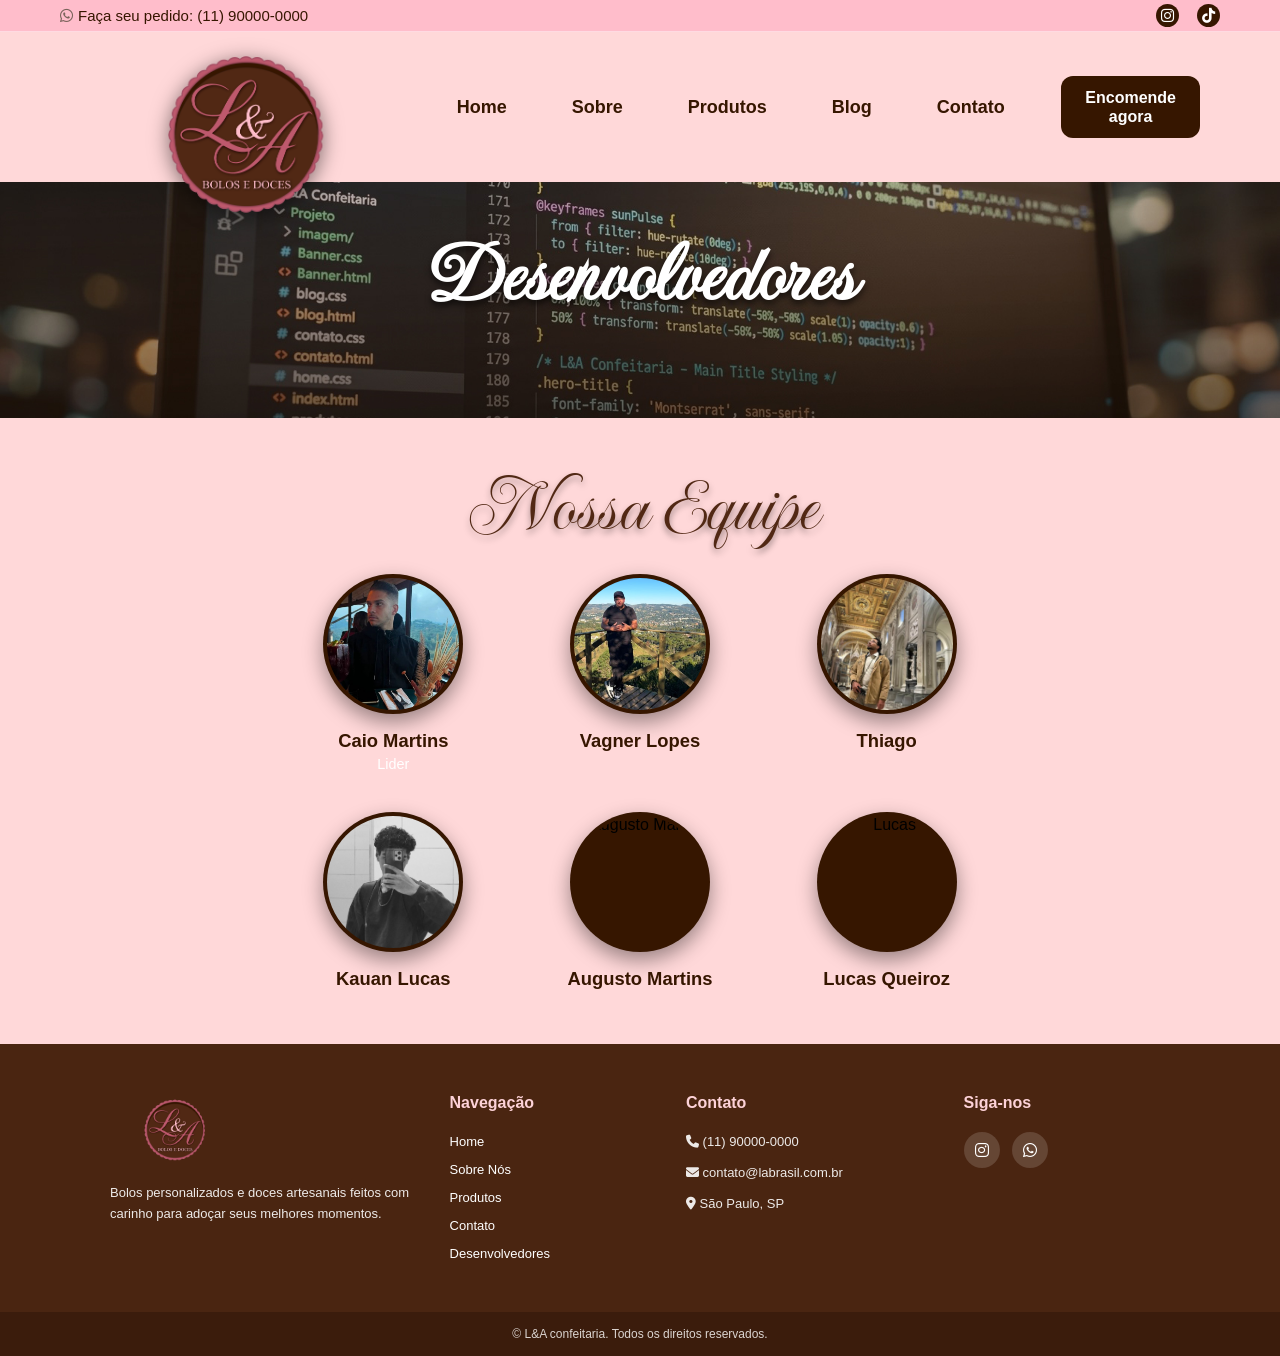
==== Banner.html @ 9f1baa9a "att26" ====
<!DOCTYPE html>
<html lang="pt-br">
<head>
    <meta charset="UTF-8">
    <meta name="viewport" content="width=device-width, initial-scale=1.0">
    <title>Banner</title>
    
    <link rel="stylesheet" href="banner.css">
    <script src="script.js" defer></script>

      <!-- link de fonte -->
    <link rel="preconnect" href="https://fonts.googleapis.com">
    <link rel="preconnect" href="https://fonts.gstatic.com" crossorigin>
    <link href="https://fonts.googleapis.com/css2?family=Imperial+Script&display=swap" rel="stylesheet">
    <!-- icone -->  
    <link rel="stylesheet" href="https://cdnjs.cloudflare.com/ajax/libs/font-awesome/6.4.0/css/all.min.css">
</head>
<body>
       <!-- Barra Superior (Top Bar) -->
  <div class="barra-sup">
    <div class="barra-sup-container">
      <div class="contact-info">
        <a href="https://wa.me/5511900000000" target="_blank" rel="noopener noreferrer">
          <i class="fa-brands fa-whatsapp"></i>
        </a>
        Faça seu pedido: (11) 90000-0000
      </div>
      <div class="top-sup">
        <div class="social-icons">
          <a href="https://www.instagram.com/l_a_bolosedoces?igsi=NGp2OWJ4Z24zaGNp"><i class="fa-brands fa-instagram"></i></a>
          
          <a href="https://www.tiktok.com/404?fromUrl=/l&adoces"><i class="fa-brands fa-tiktok"></i></a>
        </div>
      </div>
    </div>
  </div>

  <!---------------------------- Cabeçalho/header Principal-->
  <header class="principal-header">
    <div class="header-container">
      <!-- Logótipo -->
      <div class="logo">
        <a href="index.html">  
          <img src="imagem/logotipo2.png" alt="Logomarca">
        </a> 
      </div>

  <!---------------------------- Navegação da sua aplicação -->
      <!-- Menu de Navegação -->
      <nav class="nav-menu">
        <ul>
          <li><a href="index.html">Home</a></li>
          <li><a href="index.html">Sobre</a></li>
          <li><a href="produtos.html">Produtos</a></li>
          <li><a href="blog.html">Blog</a></li>
          <li><a href="contato.html">Contato</a></li>
        </ul>
      </nav>

            <!-- Botões de Ação (CTA) -->
      <div class="header-buttons">
        <a href="contato.html" class="btn btn-primary">Encomende<br>agora</a>
      </div>
    </div>
  </header>


  <!-- Cabeçalho Principal -->
  <section class="cabecalho-topo">
    <h1 class="titulo-principal"> Desenvolvedores </h1>
  </section>
 
  <!-- Seção de Apresentação -->
  <section class="secao-introducao">
    <span class="subtitulo">Nossa Equipe</span>

  </section>
    
<!-- ----------------------------------time --------------------------------- -->
 <section class="banner-grupo">
    <div class="equipe-grid">
            <!-------------- Integrante 1 ---------->
            <div class="time-card">
                <div class="avatar-edit">
                    <img class="avatar-img" src="imagem/av4.jpg" alt="Caio Martins">
                </div>
                <h3 class="membro-nome">Caio Martins</h3>
                <p class="membro-func">Lider</p>
            </div>
<!------------------------------- integrante 2 -->
    <div class="time-card">
                <div class="avatar-edit">
                    <img class="avatar-img" src="imagem/av1.jpg" alt="Vagner">
                </div>
                <h3 class="membro-nome">Vagner Lopes</h3>
                <p class="membro-func"></p>
            </div>
            <!------------------------------- integrante 3 -->
    <div class="time-card">
                <div class="avatar-edit">
                    <img class="avatar-img" src="imagem/av2.jpg" alt="Thiago">
                </div>
                <h3 class="membro-nome">Thiago</h3>
                <p class="membro-func"></p>
            </div>
 <!------------------------------- integrante 2 -->
    <div class="time-card">
                <div class="avatar-edit">
                    <img class="avatar-img" src="imagem/av3.jpg" alt="Kauan">
                </div>
                <h3 class="membro-nome">Kauan Lucas</h3>
                <p class="membro-func"></p>
            </div>
 
 <!------------------------------- integrante 2 -->
    <div class="time-card">
                <div class="avatar-edit">
                    <img class="avatar-img" src="#" alt="Augusto Martins">
                </div>
                <h3 class="membro-nome">Augusto Martins</h3>
                <p class="membro-func"></p>
            </div>
 <!------------------------------- integrante 2 -->
    <div class="time-card">
                <div class="avatar-edit">
                    <img class="avatar-img" src="#" alt="Lucas">
                </div>
                <h3 class="membro-nome">Lucas Queiroz</h3>
                <p class="membro-func"></p>
            </div>
 
 
 </section>


<!-------------------------------- Rodapé (Footer) ------------------------------------->
<footer class="main-footer">
  <div class="footer-container">
    
    <!-- Coluna Logo e Descrição -->
    <div class="footer-col footer-about">
      <img src="imagem/logotipo2.png" alt="minhalogo" class="footer-logo">
      <p>Bolos personalizados e doces artesanais feitos com carinho para adoçar seus melhores momentos.</p>
    </div>

    <!-- Coluna Links Rápidos -->
    <div class="footer-col">
      <h4>Navegação</h4>
      <ul>
        <li><a href="index.html">Home</a></li>
        <li><a href="index.html">Sobre Nós</a></li>
        <li><a href="produtos.html">Produtos</a></li>
        <li><a href="contato.html">Contato</a></li>
        <li><a href="Banner.html">Desenvolvedores</a></li>
      </ul>
    </div>

    <!-- Coluna 3: Contato -->
    <div class="footer-col">
      <h4>Contato</h4>
      <p><i class="fa-solid fa-phone"></i> (11) 90000-0000</p>
      <p><i class="fa-solid fa-envelope"></i> contato@labrasil.com.br</p>
      <p><i class="fa-solid fa-location-dot"></i> São Paulo, SP</p>
    </div>

    <!-- Coluna 4: Redes Sociais -->
    <div class="footer-col">
      <h4>Siga-nos</h4>
      <div class="footer-socials">
        <a href="https://www.instagram.com/l_a_bolosedoces?igsi=NGp2OWJ4Z24zaGNp"><i class="fa-brands fa-instagram"></i></a>

        <a href="#"><i class="fa-brands fa-whatsapp"></i></a>
      </div>
    </div>

  </div>

  <!-- Faixa de Direitos Autorais -->
  <div class="footer-bottom">
    <p>&copy; L&A confeitaria. Todos os direitos reservados.</p>
  </div>
</footer>

</body>
</html>
---- banner.css ----
html {
  scroll-behavior: smooth;
}
* {
  margin: 0;
  padding: 0;
  box-sizing: border-box;
  font-family: 'Montserrat', sans-serif;
}

body {
  background-color: #ffd8d9;

  height: 100vh;
  background-size: cover;

}

/* ================= CABEÇALHO (TOP BAR) ================= */
.barra-sup {
  background-color: #FFBDCB; 
  padding: 4px 0;
  font-size: 15px;
  color: #361600; 
  border-bottom: 1px solid #ffdae2;
}

.barra-sup-container {
  max-width: 1200px;
  margin: 0 auto;
  display: flex;
  justify-content: space-between;
  align-items: center;
  padding: 0 20px;
}

.contact-info {
  display: flex;
  align-items: center;
  gap: 5px;
}

.contact-info i {
  color: #7A635B;
  font-size: 15px;
}

.top-sup {
  display: flex;
  align-items: center;
  gap: 20px;
}

.social-icons {
  display: flex;
  gap: 18px;
}

.social-icons a {
  display: flex;
  align-items: center;
  justify-content: center;
  width: 23px;
  height: 23px;
  background-color: #361600; 
  color: #fff;
  border-radius: 50%;
  text-decoration: none;
  font-size: 15px;
  transition: background-color 0.3s;
}

.social-icons a:hover {
  background-color: #b5988f;
}

/* =================  HEADER principal ================= */

header, .principal-header {
  background-color: #ffd8d9;
  width: 100%;
  box-sizing: border-box;
}

.header-container {
  max-width: 1200px;   
  margin: 0 auto ;     
  padding: 10px 40px; 
  display: flex ;
  align-items: center ;
  justify-content: space-between; 
  width: 100%;
  box-sizing: border-box;
}
 /* Logo */
.logo img {
  max-height: 180px;
  width: auto;
  display: block;
  margin-bottom: -50px;
  position: relative;
  z-index: 10;
  filter: drop-shadow(0px 4px 10px rgba(0, 0, 0, 0.50));
  
}

/* ---------------------------------Navegação --------------------*/

.nav-menu {
  flex: 1;
  display: flex;
  justify-content: center;
}
.nav-menu ul {
  display: flex;
  list-style: none;
  gap: 65px;             
  margin: 0 ;
  padding: 0;
  position: static;       
}
 
.nav-menu a {
  text-decoration: none;
  color: #361600;
  font-size: 18px;
  font-weight: 700;
  transition: color 0.3s;
  display: flex;
  align-items: center;
  gap: 4px;
}

.nav-menu a.active,
.nav-menu a:hover {
  color: #fff; 
}

.nav-menu a i {
  font-size: 10px;
}

/* Botões CTA */
.header-buttons {
  display: flex;
  gap: 12px;
  
}

.btn {
  display: inline-block;
  padding: 12px 24px;  
  background-color: #361600;
  color: #fff;
  text-decoration: none;
  border-radius: 12px;
  font-size: 16px;
  font-weight: 600;
  text-align: center;
  line-height: 1.2;
  white-space: nowrap;  /* Evita que o texto quebre linhas */
  transition: background-color 0.3s;
}

.btn:hover {
  background-color: #B29890;
}

/* Responsividade Básica */
@media (max-width: 900px) {
  .header-container, .barra-sup-container {
    flex-direction: column;
    gap: 15px;
    text-align: center;
  }
  
  .top-sup  {
    flex-direction: column;
    gap: 10px;
  }
}

/* ===================================================
   CABEÇALHO
   ================================================ === */
.cabecalho-topo {
  background-image: url(imagem/ban.jpg); 
  background-size: 100%;
  text-align: center;
  padding: 40px 20px 80px;
  color: #ffffff;
  text-shadow: 0 4px 6px rgba(0, 0, 0, 0.8);
}

.titulo-principal {
  font-family: imperial script, cursive;
  font-size: 5.5rem;
  color: var(--cor-texto-claro);
  margin-bottom: 10px;
  font-weight: 600;
  text-shadow: 0 4px 6px rgba(0, 0, 0, 0.6);
}


/* ===================================================
   SEÇÃO DE INTRODUÇÃO
   =================================================== */
.secao-introducao {
  text-align: center;
  max-width: 800px;
  margin: 40px auto 20px auto;
  padding: 0 20px;
}

.secao-introducao .subtitulo {
  display: block;
  font-family: 'Imperial Script', cursive;
  color: #512814;
  font-size: 5rem;
  margin-bottom: 10px;
  text-shadow: 0 4px 6px rgba(0, 0, 0, 0.4);
}

.secao-introducao h2 {
   font-family:'Sans-serif';
  font-size: 1.8rem;
  color: #512814;
  margin-bottom: 15px;
}

.secao-introducao p {
   font-family:'Sans-serif';
  line-height: 1.8;
  color: #b08585;
  font-size: 0.95rem;
}

.botao-encomenda {
  display: inline-block;
  background-color: #512814;
  color: #ffffff;
  padding: 12px 28px;
  border-radius: 6px;
  text-decoration: none;
  margin-top: 20px;
  font-weight: 500;
  transition: background-color 0.3s ease;
}

.botao-encomenda:hover {
  background-color: #b08585;
}
.categorias{
  background-color: #361600;
  padding: 20px;
  
}
/* ================================================================= */

/* Banner Container */
.banner-grupo {
    width: 100%;
    max-width: 1100px;
    margin: 0 auto;
    text-align: center;
}

/* Grid de Integrantes */
.equipe-grid {
 display: grid;
    grid-template-columns: repeat(3, 1fr); 
    justify-items: center; 
    gap: 40px;
    max-width: 700px;
    margin: 0 auto; 
}

/* Card do Integrante */
.time-card {
    display: flex;
    flex-direction: column;
    align-items: center;
    width: 180px;
    transition: transform 0.3s ease;
}

/* Foto Redonda */
.avatar-edit {
    width: 140px;
    height: 140px;
    border-radius: 50%;
    padding: 4px;
    background: #361600;
    box-shadow: 0 8px 20px rgba(0, 0, 0, 0.4);
    margin-bottom: 16px;
    transition: box-shadow 0.3s ease;
}

.avatar-img {
    width: 100%;
    height: 100%;
    border-radius: 50%;
    object-fit: cover;
    display: block;
}

/* Textos (Nome e Função) */
.membro-nome {
    font-size: 1.15rem;
    font-weight: 600;
    color: #361600;
    margin-bottom: 4px;
}

.membro-func {
    font-size: 0.9rem;
    color: #fff;
    font-weight: 400;
  
}

/* Responsividade para telas menores */
@media (max-width: 600px) {
    .equipe-grid {
        gap: 25px;
    }
    
    .time-card {
        width: 140px;
    }

    .avatar-edit {
        width: 110px;
        height: 110px;
    }

    .membro-nome {
        font-size: 1rem;
    }

    .membro-nome {
        font-size: 0.85rem;
    }
}


/*  --------------------------------------------RODAPÉ (FOOTER) -------------- */
.main-footer {
  background-color: #4a2511; 
  color: #ffffff;
  padding-top: 50px;
  margin-top: 50px;
}

.footer-container {
  max-width: 1100px;
  margin: 0 auto;
  padding: 0 20px 40px 20px;
  display: grid;
  grid-template-columns: 1.5fr 1fr 1.2fr 1fr;
  gap: 30px;
}

.footer-col h4 {
  font-size: 16px;
  font-weight: 700;
  margin-bottom: 20px;
  color: #fdd2d8; 
}

.footer-col p {
  font-size: 13px;
  line-height: 1.6;
  opacity: 0.9;
  margin-bottom: 10px;
}

.footer-logo {
  max-height: 70px;
  margin-bottom: 15px;
}

.footer-col ul {
  list-style: none;
  padding: 0;
}

.footer-col ul li {
  margin-bottom: 10px;
}

.footer-col ul a {
  color: #ffffff;
  text-decoration: none;
  font-size: 13px;
  transition: color 0.3s;
}

.footer-col ul a:hover {
  color: #fdd2d8;
}

/* Ícones das Redes Sociais */
.footer-socials {
  display: flex;
  gap: 12px;
}

.footer-socials a {
  width: 36px;
  height: 36px;
  background-color: rgba(255, 255, 255, 0.15);
  border-radius: 50%;
  display: flex;
  align-items: center;
  justify-content: center;
  color: #ffffff;
  text-decoration: none;
  transition: background-color 0.3s;
}

.footer-socials a:hover {
  background-color: #fdd2d8;
  color: #4a2511;
}

/* Linha de Direitos Autorais Inferior */
.footer-bottom {
  background-color: #381b0c;
  text-align: center;
  padding: 15px 20px;
  font-size: 12px;
  opacity: 0.8;
}

/* Para Celulares */
@media (max-width: 800px) {
  .footer-container {
    grid-template-columns: 1fr 1fr;
  }
}

@media (max-width: 500px) {
  .footer-container {
    grid-template-columns: 1fr;
  }
}
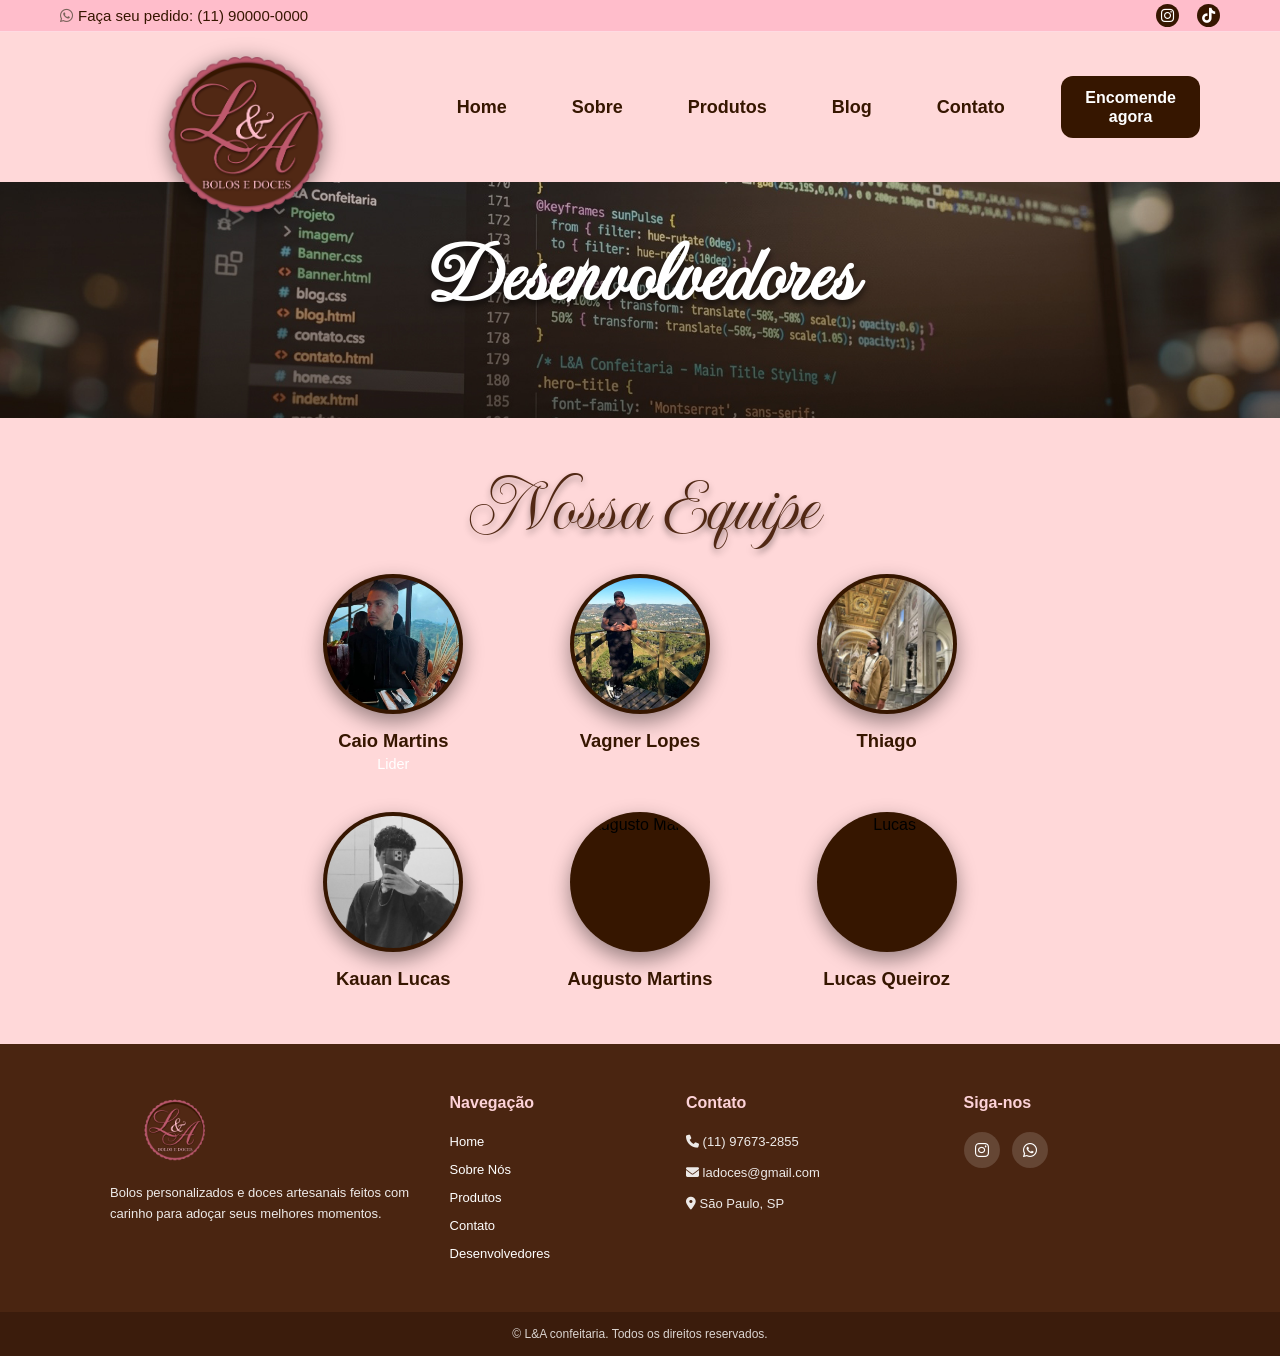
==== commit 4fb8c960: "att" ====
--- a/Banner.html
+++ b/Banner.html
@@ -158,8 +158,8 @@
     <!-- Coluna 3: Contato -->
     <div class="footer-col">
       <h4>Contato</h4>
-      <p><i class="fa-solid fa-phone"></i> (11) 90000-0000</p>
-      <p><i class="fa-solid fa-envelope"></i> contato@labrasil.com.br</p>
+      <p><i class="fa-solid fa-phone"></i> (11) 97673-2855</p>
+      <p><i class="fa-solid fa-envelope"></i> ladoces@gmail.com</p>
       <p><i class="fa-solid fa-location-dot"></i> São Paulo, SP</p>
     </div>
 
@@ -169,7 +169,7 @@
       <div class="footer-socials">
         <a href="https://www.instagram.com/l_a_bolosedoces?igsi=NGp2OWJ4Z24zaGNp"><i class="fa-brands fa-instagram"></i></a>
 
-        <a href="#"><i class="fa-brands fa-whatsapp"></i></a>
+        <a href="https://wa.me/551197632855"><i class="fa-brands fa-whatsapp"></i></a>
       </div>
     </div>
 
--- a/banner.css
+++ b/banner.css
@@ -103,7 +103,11 @@
   filter: drop-shadow(0px 4px 10px rgba(0, 0, 0, 0.50));
   
 }
-
+@media (max-width:900px){
+  .logo, .logo img {
+    height: 180px;
+  }
+}
 /* ---------------------------------Navegação --------------------*/
 
 .nav-menu {
@@ -178,6 +182,14 @@
     flex-direction: column;
     gap: 10px;
   }
+  
+ .nav-menu, .nav-menu a, .nav-menu ul {
+    display: flex;
+    flex-wrap: wrap;
+    justify-content: center;
+    gap: 20px;
+ }
+
 }
 
 /* ===================================================
@@ -200,6 +212,11 @@
   font-weight: 600;
   text-shadow: 0 4px 6px rgba(0, 0, 0, 0.6);
 }
+@media (max-width: 900px){
+  .cabecalho-topo{
+   padding: 10px;
+  }
+}
 
 
 /* ===================================================
@@ -267,7 +284,7 @@
 
 /* Grid de Integrantes */
 .equipe-grid {
- display: grid;
+    display: grid;
     grid-template-columns: repeat(3, 1fr); 
     justify-items: center; 
     gap: 40px;
@@ -320,22 +337,18 @@
 }
 
 /* Responsividade para telas menores */
-@media (max-width: 600px) {
+@media (max-width: 900px) {
     .equipe-grid {
-        gap: 25px;
+        gap: 10px;
     }
     
     .time-card {
-        width: 140px;
+        width: 40px;
     }
 
     .avatar-edit {
         width: 110px;
         height: 110px;
-    }
-
-    .membro-nome {
-        font-size: 1rem;
     }
 
     .membro-nome {
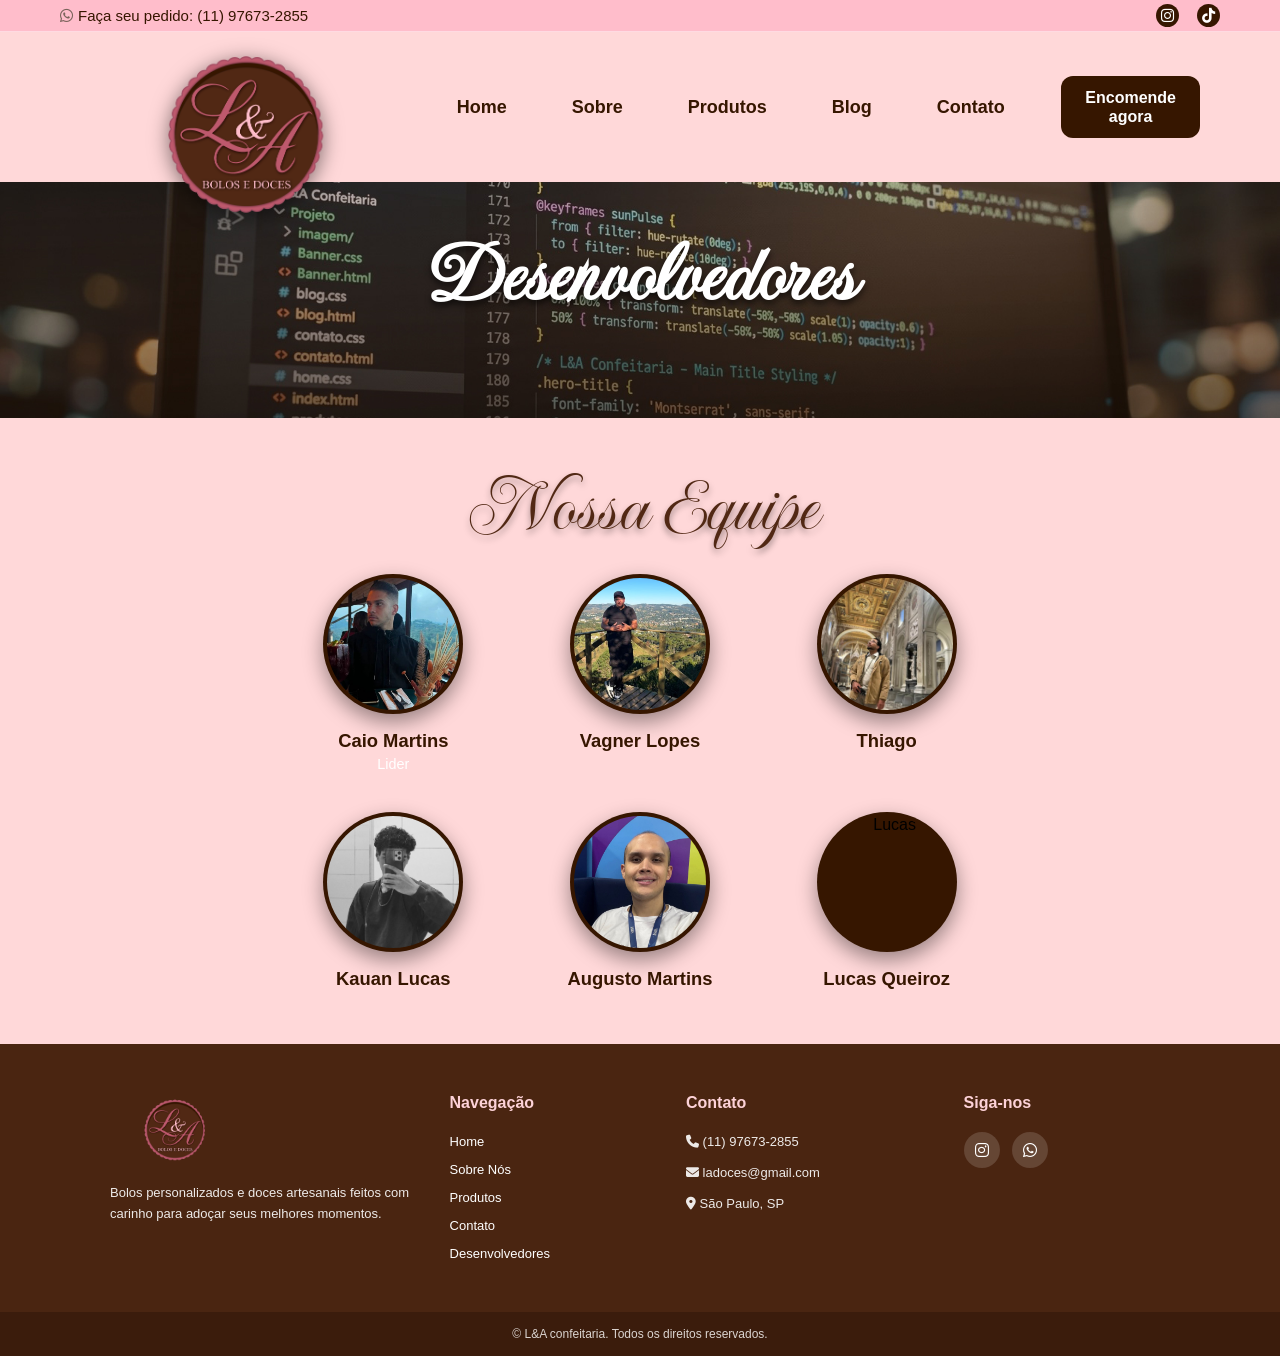
==== commit 2603a99d: "att final" ====
--- a/Banner.html
+++ b/Banner.html
@@ -20,10 +20,10 @@
   <div class="barra-sup">
     <div class="barra-sup-container">
       <div class="contact-info">
-        <a href="https://wa.me/5511900000000" target="_blank" rel="noopener noreferrer">
+        <a href="https://wa.me/5511976732855" target="_blank" rel="noopener noreferrer">
           <i class="fa-brands fa-whatsapp"></i>
         </a>
-        Faça seu pedido: (11) 90000-0000
+        Faça seu pedido: (11) 97673-2855
       </div>
       <div class="top-sup">
         <div class="social-icons">
@@ -115,7 +115,7 @@
  <!------------------------------- integrante 2 -->
     <div class="time-card">
                 <div class="avatar-edit">
-                    <img class="avatar-img" src="#" alt="Augusto Martins">
+                    <img class="avatar-img" src="imagem/av5.jpeg" alt="Augusto">
                 </div>
                 <h3 class="membro-nome">Augusto Martins</h3>
                 <p class="membro-func"></p>
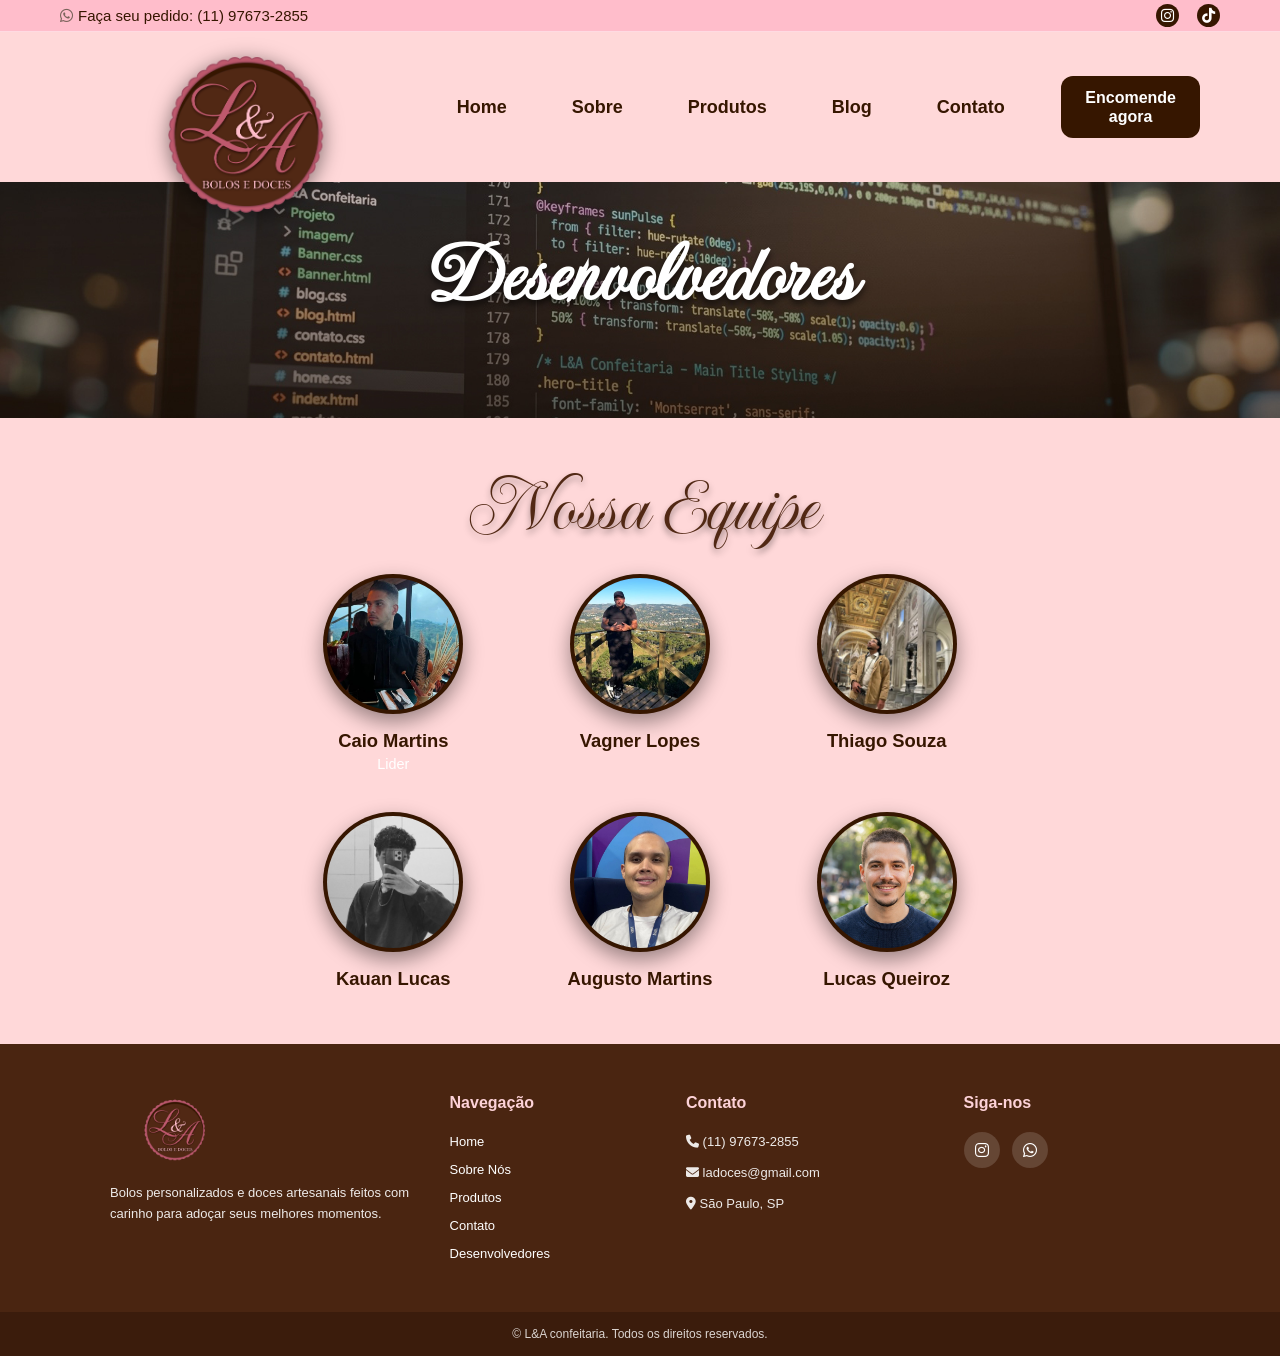
==== commit ec6755b0: "at" ====
--- a/Banner.html
+++ b/Banner.html
@@ -100,7 +100,7 @@
                 <div class="avatar-edit">
                     <img class="avatar-img" src="imagem/av2.jpg" alt="Thiago">
                 </div>
-                <h3 class="membro-nome">Thiago</h3>
+                <h3 class="membro-nome">Thiago Souza</h3>
                 <p class="membro-func"></p>
             </div>
  <!------------------------------- integrante 2 -->
@@ -123,7 +123,7 @@
  <!------------------------------- integrante 2 -->
     <div class="time-card">
                 <div class="avatar-edit">
-                    <img class="avatar-img" src="#" alt="Lucas">
+                    <img class="avatar-img" src="imagem/lucas.jfif" alt="Lucas">
                 </div>
                 <h3 class="membro-nome">Lucas Queiroz</h3>
                 <p class="membro-func"></p>
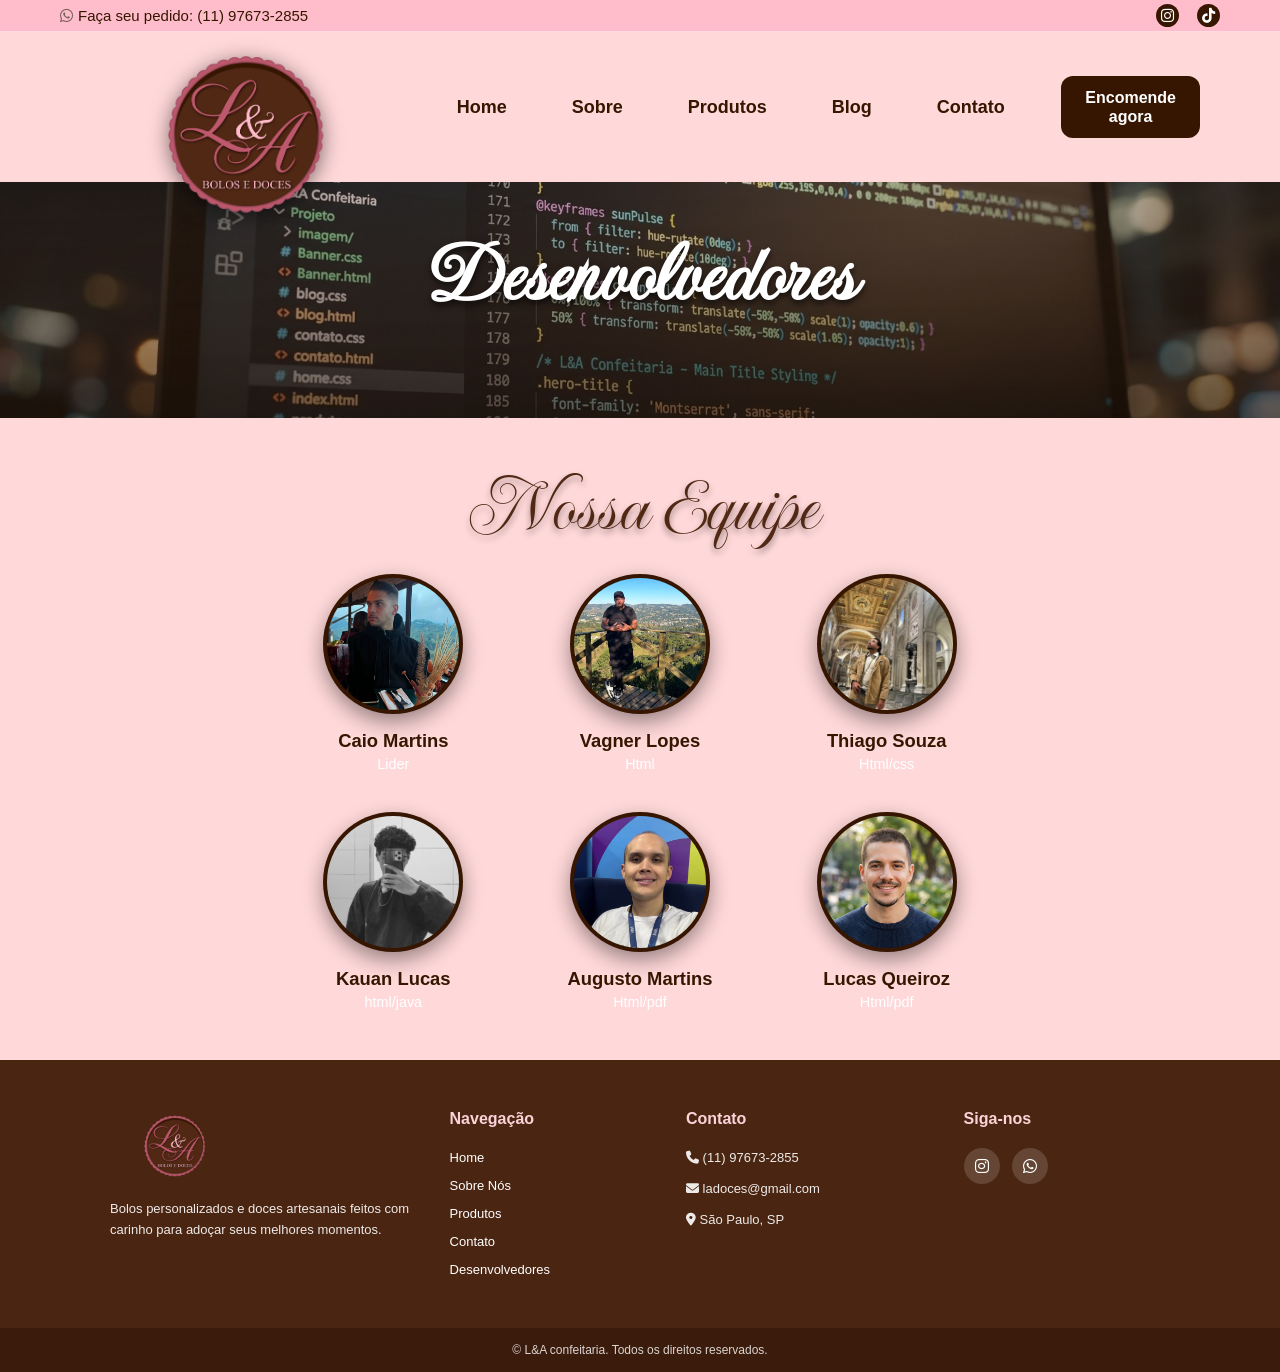
==== commit 7fe9fda4: "st" ====
--- a/Banner.html
+++ b/Banner.html
@@ -57,7 +57,7 @@
         </ul>
       </nav>
 
-            <!-- Botões de Ação (CTA) -->
+            <!-- Botões de Ação  -->
       <div class="header-buttons">
         <a href="contato.html" class="btn btn-primary">Encomende<br>agora</a>
       </div>
@@ -93,7 +93,7 @@
                     <img class="avatar-img" src="imagem/av1.jpg" alt="Vagner">
                 </div>
                 <h3 class="membro-nome">Vagner Lopes</h3>
-                <p class="membro-func"></p>
+                <p class="membro-func">Html</p>
             </div>
             <!------------------------------- integrante 3 -->
     <div class="time-card">
@@ -101,7 +101,7 @@
                     <img class="avatar-img" src="imagem/av2.jpg" alt="Thiago">
                 </div>
                 <h3 class="membro-nome">Thiago Souza</h3>
-                <p class="membro-func"></p>
+                <p class="membro-func">Html/css</p>
             </div>
  <!------------------------------- integrante 2 -->
     <div class="time-card">
@@ -109,7 +109,7 @@
                     <img class="avatar-img" src="imagem/av3.jpg" alt="Kauan">
                 </div>
                 <h3 class="membro-nome">Kauan Lucas</h3>
-                <p class="membro-func"></p>
+                <p class="membro-func">html/java</p>
             </div>
  
  <!------------------------------- integrante 2 -->
@@ -118,7 +118,7 @@
                     <img class="avatar-img" src="imagem/av5.jpeg" alt="Augusto">
                 </div>
                 <h3 class="membro-nome">Augusto Martins</h3>
-                <p class="membro-func"></p>
+                <p class="membro-func">Html/pdf</p>
             </div>
  <!------------------------------- integrante 2 -->
     <div class="time-card">
@@ -126,7 +126,7 @@
                     <img class="avatar-img" src="imagem/lucas.jfif" alt="Lucas">
                 </div>
                 <h3 class="membro-nome">Lucas Queiroz</h3>
-                <p class="membro-func"></p>
+                <p class="membro-func">Html/pdf</p>
             </div>
  
  
--- a/banner.css
+++ b/banner.css
@@ -192,9 +192,7 @@
 
 }
 
-/* ===================================================
-   CABEÇALHO
-   ================================================ === */
+/* ========= CABEÇALHO*/  
 .cabecalho-topo {
   background-image: url(imagem/ban.jpg); 
   background-size: 100%;
@@ -217,11 +215,7 @@
    padding: 10px;
   }
 }
-
-
-/* ===================================================
-   SEÇÃO DE INTRODUÇÃO
-   =================================================== */
+/* --------------------------------SEÇÃO DE INTRODUÇÃO */
 .secao-introducao {
   text-align: center;
   max-width: 800px;
@@ -321,7 +315,6 @@
     display: block;
 }
 
-/* Textos (Nome e Função) */
 .membro-nome {
     font-size: 1.15rem;
     font-weight: 600;
@@ -336,7 +329,6 @@
   
 }
 
-/* Responsividade para telas menores */
 @media (max-width: 900px) {
     .equipe-grid {
         gap: 10px;
@@ -355,8 +347,6 @@
         font-size: 0.85rem;
     }
 }
-
-
 /*  --------------------------------------------RODAPÉ (FOOTER) -------------- */
 .main-footer {
   background-color: #4a2511; 
